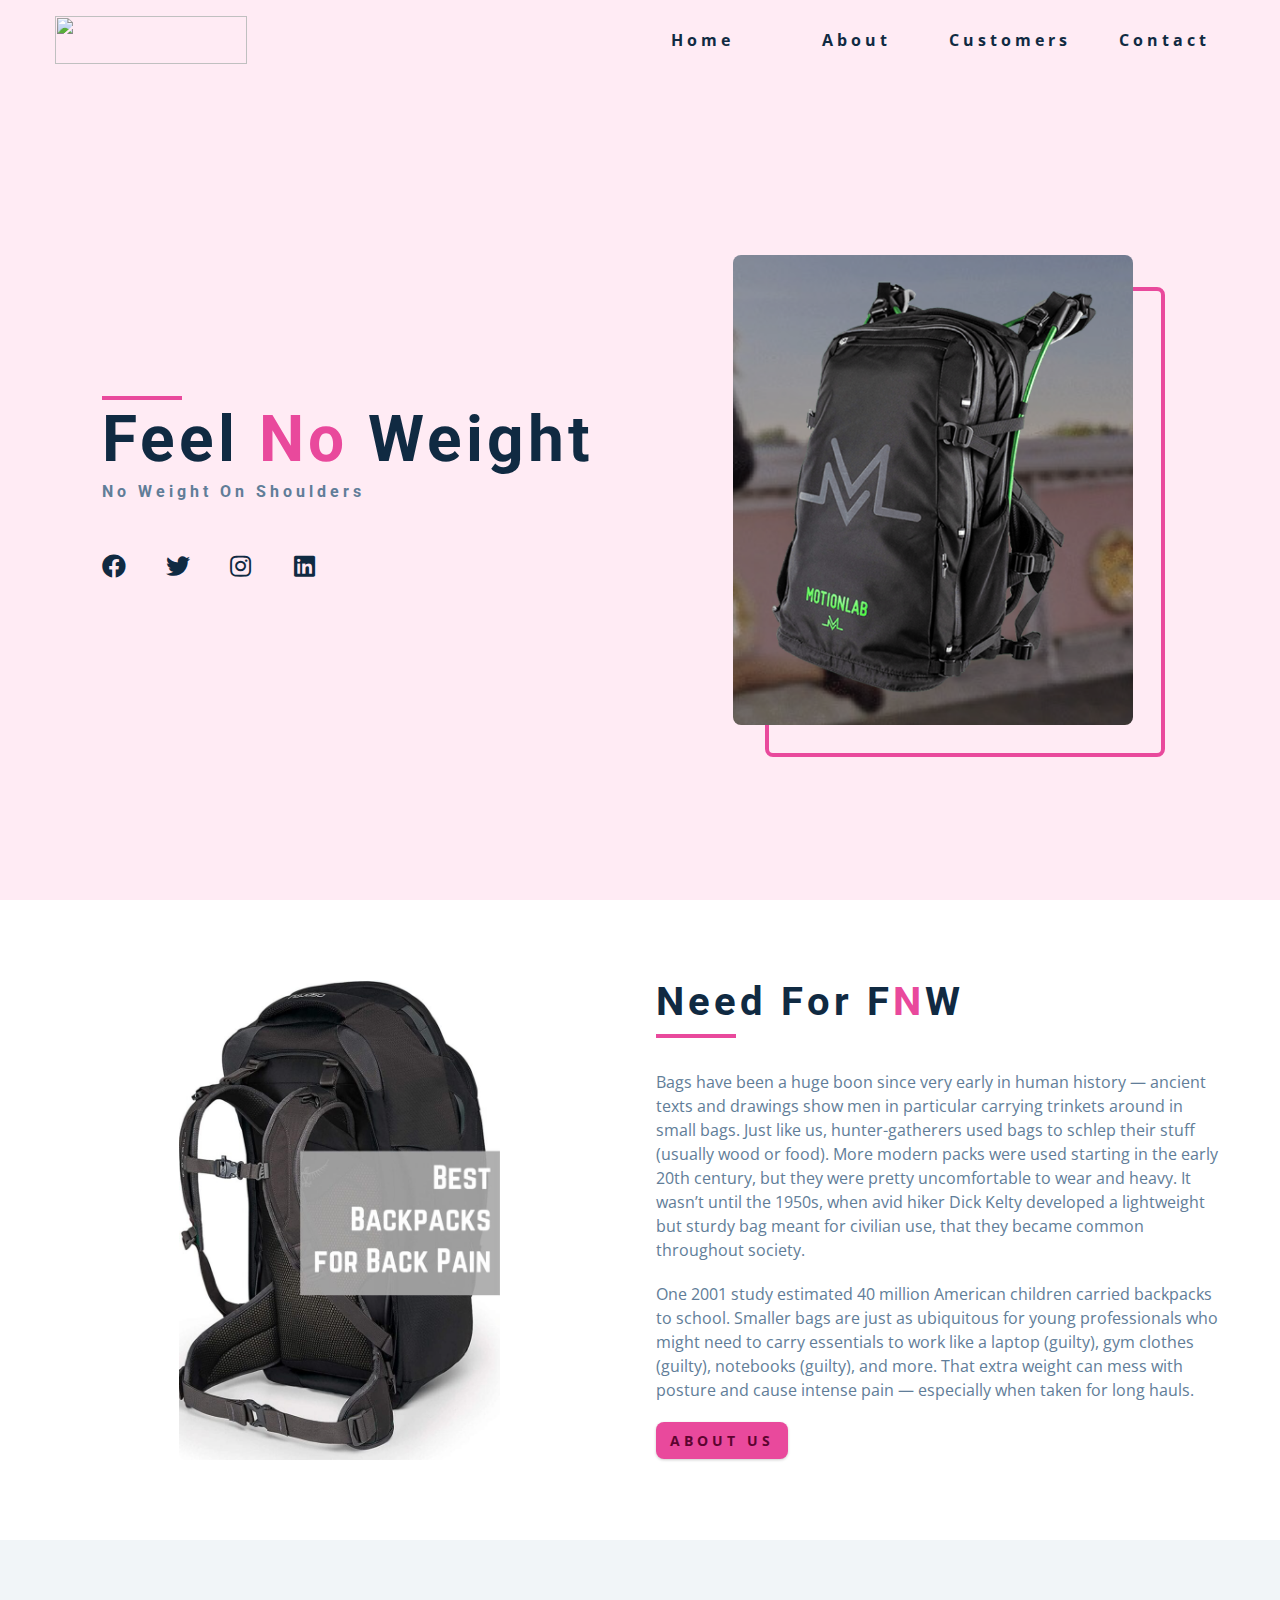
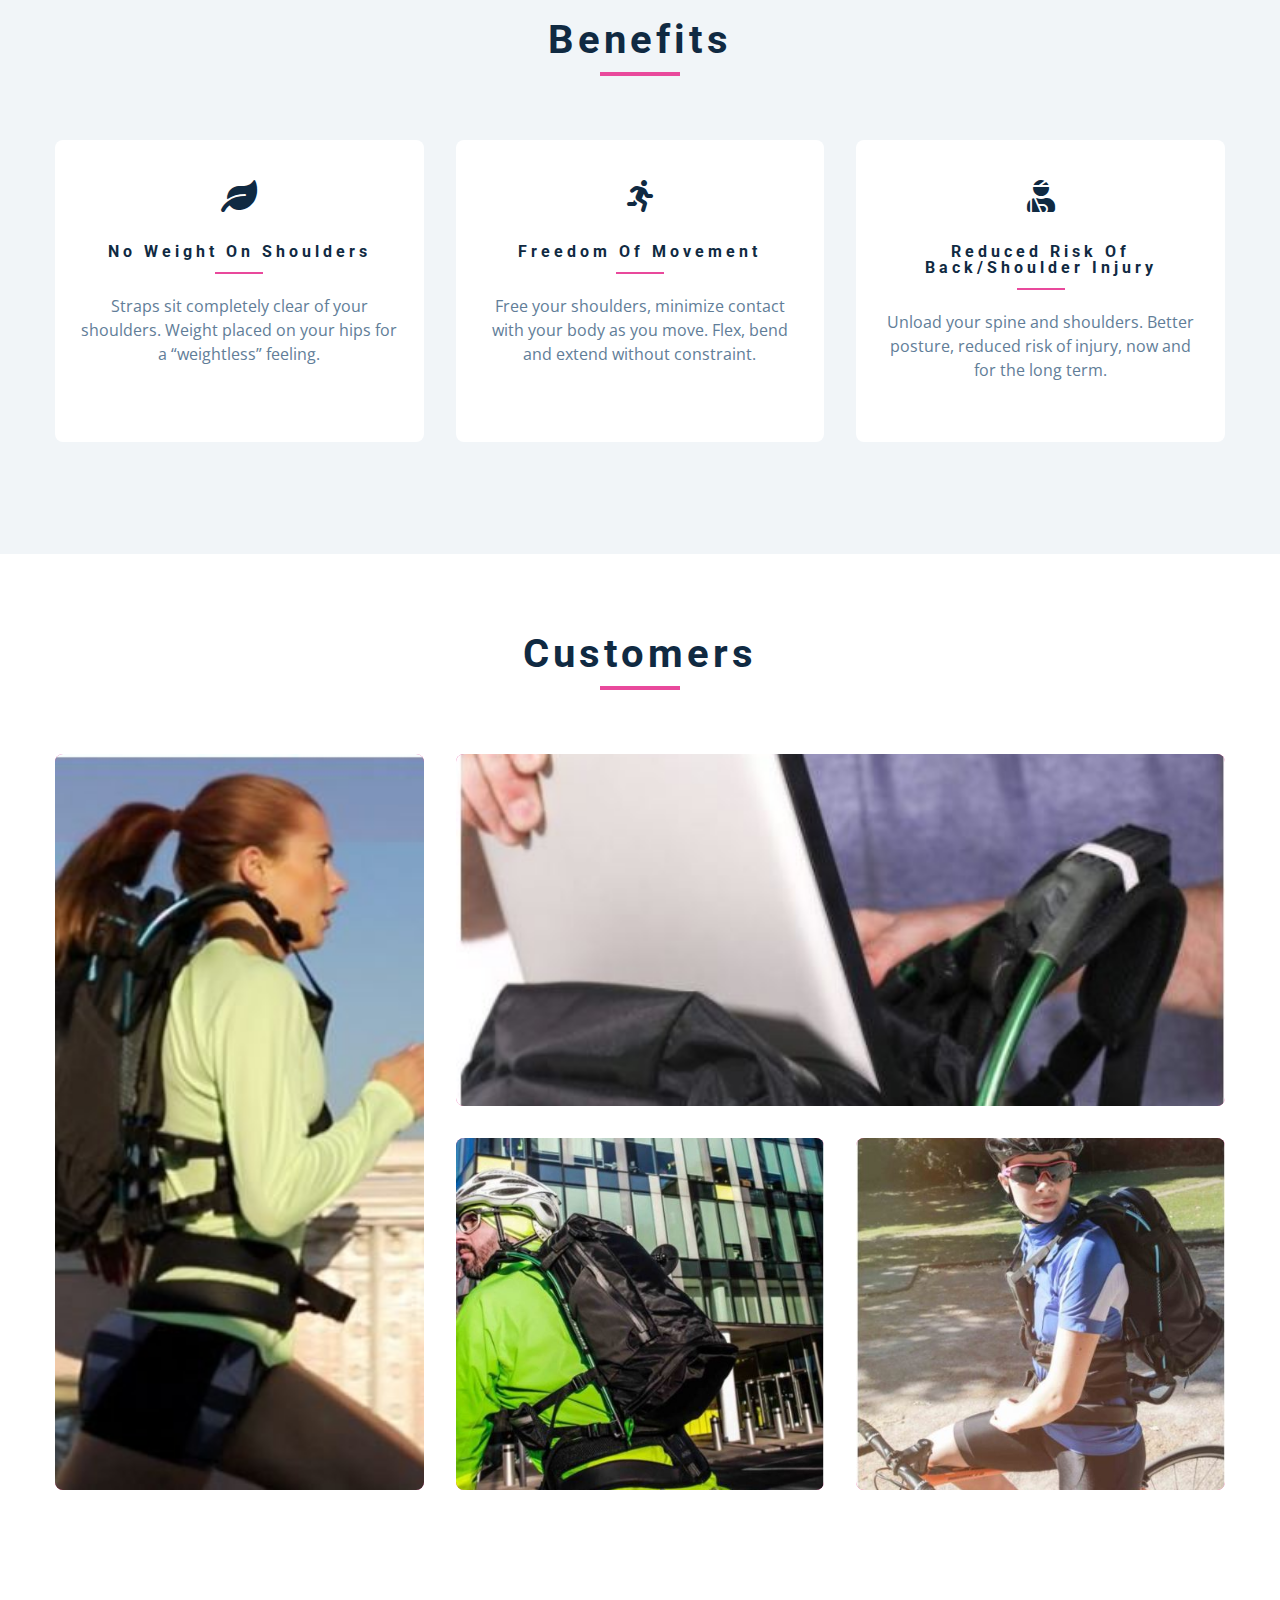
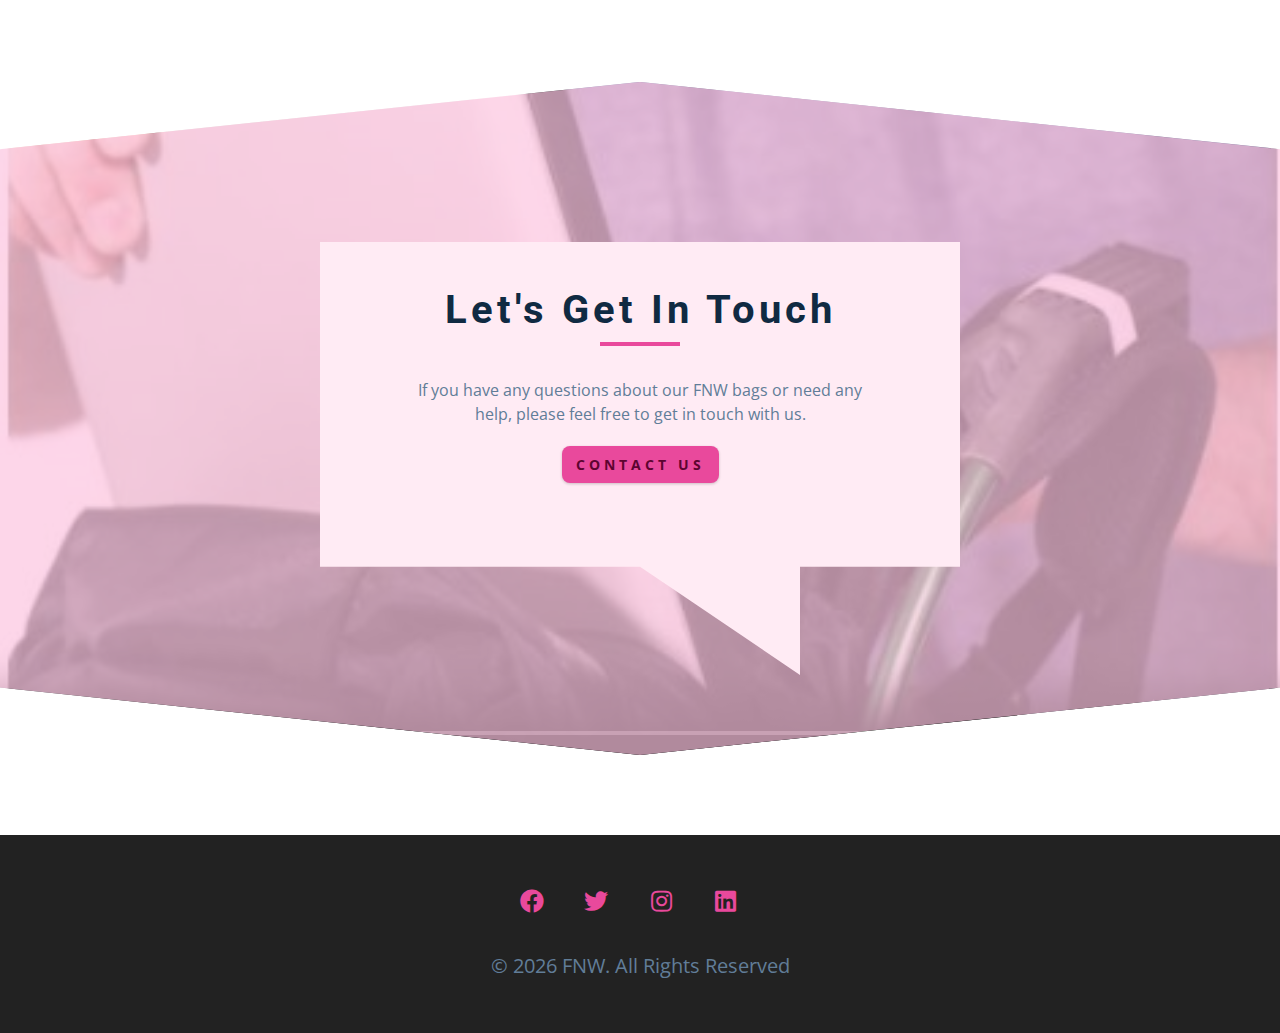
==== index.html @ 5a12e656 "initial commit" ====
<!DOCTYPE html>
<html lang="en">
  <head>
    <meta charset="UTF-8" />
    <meta name="viewport" content="width=device-width, initial-scale=1.0" />
    <title>FNW || Home</title>
    <!-- font-awesome -->
    <link
      rel="stylesheet"
      href="./fontawesome-free-5.12.1-web/css/all.min.css"
    />
    <!-- css -->
    <link rel="stylesheet" href="./css/styles.css" />
    <!-- logo -->
    <link
      rel="apple-touch-icon"
      sizes="180x180"
      href="./logo/apple-touch-icon.png"
    />
    <link
      rel="icon"
      type="image/png"
      sizes="32x32"
      href="./logo/favicon-32x32.png"
    />
    <link
      rel="icon"
      type="image/png"
      sizes="16x16"
      href="./logo/favicon-16x16.png"
    />
    <link rel="manifest" href="./logo/site.webmanifest" />
  </head>
  <body>
    <!-- navbar -->
    <nav class="nav" id="nav">
      <div class="nav-center">
        <!-- nav header -->
        <div class="nav-header">
          <img
            src="./logo/logo3.jpg"
            class="nav-logo logo1"
            id="logo1"
            alt=""
          />
          <img
            src="./logo/logo1.jpg"
            class="nav-logo logo2"
            id="logo2"
            alt=""
          />
          <button class="nav-btn" id="nav-btn">
            <i class="fas fa-bars"></i>
          </button>
        </div>
        <!-- nav-links -->
        <ul class="nav-links">
          <li class="nav-link">
            <a href="index.html">home</a>
          </li>
          <li class="nav-link">
            <a href="about.html">about</a>
          </li>
          <li class="nav-link">
            <a href="projects.html">Customers</a>
          </li>
          <li class="nav-link">
            <a href="contact.html">contact</a>
          </li>
        </ul>
      </div>
    </nav>

    <!-- end of navbar -->
    <!-- sidebar -->
    <aside class="sidebar" id="sidebar">
      <div>
        <button class="close-btn" id="close-btn">
          <i class="fas fa-times"></i>
        </button>
        <!-- sidebar-links -->
        <ul class="sidebar-links">
          <li class="sidebar-link">
            <a href="index.html">home</a>
          </li>
          <li class="nav-link">
            <a href="about.html">about</a>
          </li>
          <li class="nav-link">
            <a href="projects.html">Customers</a>
          </li>
          <li class="nav-link">
            <a href="contact.html">contact</a>
          </li>
        </ul>
        <!-- social icons -->
        <ul class="social-icons">
          <li>
            <a href="https://www.facebook.com" class="social-icon">
              <i class="fab fa-facebook"></i
            ></a>
          </li>
          <li>
            <a href="https://www.twitter.com" class="social-icon">
              <i class="fab fa-twitter"></i
            ></a>
          </li>
          <li>
            <a href="https://www.instagram.com" class="social-icon">
              <i class="fab fa-instagram"></i
            ></a>
          </li>
          <li>
            <a href="https://www.linkedin.com" class="social-icon">
              <i class="fab fa-linkedin"></i
            ></a>
          </li>
        </ul>
      </div>
    </aside>
    <!-- end of sidebar -->
    <!-- header -->
    <header class="hero">
      <div class="section-center hero-center">
        <article class="hero-info">
          <div class="underline"></div>
          <h1>feel <span class="no">no</span> weight</h1>
          <h4>No weight on shoulders</h4>
          <!-- <a href="contact.html" class="btn hero-btn">hire me</a> -->
          <!-- social icons -->
          <ul class="social-icons hero-icons">
            <li>
              <a href="https://www.facebook.com" class="social-icon">
                <i class="fab fa-facebook"></i
              ></a>
            </li>
            <li>
              <a href="https://www.twitter.com" class="social-icon">
                <i class="fab fa-twitter"></i
              ></a>
            </li>
            <li>
              <a href="https://www.instagram.com" class="social-icon">
                <i class="fab fa-instagram"></i
              ></a>
            </li>
            <li>
              <a href="https://www.linkedin.com" class="social-icon">
                <i class="fab fa-linkedin"></i
              ></a>
            </li>
          </ul>
        </article>
        <article class="hero-img">
          <img src="./images/hero1.png" class="hero-pic" alt="john doe" />
        </article>
      </div>
    </header>
    <!-- end of header -->
    <!-- about -->
    <section class="about section">
      <div class="section-center about-center">
        <!-- about-img -->
        <article class="about-img">
          <img src="./images/need.jpg" class="about-pic" alt="" />
        </article>
        <!-- about-info -->
        <article class="about-info">
          <!-- section title -->
          <div class="section-title about-title">
            <h2>need for f<span class="no">N</span>W</h2>
            <div class="underline"></div>
          </div>
          <!-- end of section title -->
          <p>
            Bags have been a huge boon since very early in human history —
            ancient texts and drawings show men in particular carrying trinkets
            around in small bags. Just like us, hunter-gatherers used bags to
            schlep their stuff (usually wood or food). More modern packs were
            used starting in the early 20th century, but they were pretty
            uncomfortable to wear and heavy. It wasn’t until the 1950s, when
            avid hiker Dick Kelty developed a lightweight but sturdy bag meant
            for civilian use, that they became common throughout society.
          </p>
          <p>
            One 2001 study estimated 40 million American children carried
            backpacks to school. Smaller bags are just as ubiquitous for young
            professionals who might need to carry essentials to work like a
            laptop (guilty), gym clothes (guilty), notebooks (guilty), and more.
            That extra weight can mess with posture and cause intense pain —
            especially when taken for long hauls.
          </p>
          <a href="about.html" class="btn">about us</a>
        </article>
      </div>
    </section>
    <!-- end of about -->
    <!-- services -->
    <section class="section bg-grey">
      <!-- section title -->
      <div class="section-title services-title">
        <h2>benefits</h2>
        <div class="underline"></div>
      </div>
      <!-- end of section title -->
      <div class="section-center services-center">
        <!-- single service -->
        <article class="service">
          <i class="fas fa-leaf service-icon"></i>
          <h4>No weight on shoulders</h4>
          <div class="underline"></div>
          <p>
            Straps sit completely clear of your shoulders. Weight placed on your
            hips for a “weightless” feeling.
          </p>
        </article>
        <!-- end of single service -->
        <!-- single service -->
        <article class="service">
          <i class="fas fa-running service-icon"></i>
          <h4>freedom of movement</h4>
          <div class="underline"></div>
          <p>
            Free your shoulders, minimize contact with your body as you move.
            Flex, bend and extend without constraint.
          </p>
        </article>
        <!-- end of single service -->
        <!-- single service -->
        <article class="service">
          <i class="fas fa-user-injured service-icon"></i>
          <h4>Reduced risk of back/shoulder injury</h4>
          <div class="underline"></div>
          <p>
            Unload your spine and shoulders. Better posture, reduced risk of
            injury, now and for the long term.
          </p>
        </article>
        <!-- end of single service -->
      </div>
    </section>
    <!-- end of services -->
    <!-- projects -->
    <section class="section projects">
      <!-- section title -->
      <div class="section-title projects-title">
        <h2>customers</h2>
        <div class="underline"></div>
        <!-- <p class="projects-text">
          Lorem ipsum dolor sit, amet consectetur adipisicing elit. Quis
          incidunt, inventore ea suscipit dolor dolorem accusantium maxime
          explicabo atque fuga alias fugit a, ad laboriosam minus aliquam
          voluptates? Vero accusantium dolorum aspernatur consectetur
          praesentium doloribus nemo, suscipit voluptates eaque laborum.
        </p> -->
      </div>
      <!-- end of section title -->
      <div class="section-center projects-center">
        <!-- single project -->
        <a href="projects.html" class="project1">
          <article class="project">
            <img src="./images/project-1.jpeg" class="project-img" alt="" />
            <div class="project-info">
              <h4>commuters</h4>
              <!-- <p>client name</p> -->
            </div>
          </article>
        </a>

        <!-- end of single project -->
        <!-- single project -->
        <a href="projects.html" class="project2">
          <article class="project">
            <img src="./images/project-2.jpeg" class="project-img" alt="" />
            <div class="project-info">
              <h4>cyclists</h4>
              <!-- <p>client name</p> -->
            </div>
          </article>
        </a>

        <!-- end of single project -->
        <!-- single project -->
        <a href="projects.html" class="project3">
          <article class="project">
            <img src="./images/project-3.jpeg" class="project-img" alt="" />
            <div class="project-info">
              <h4>trekkers</h4>
              <!-- <p>client name</p> -->
            </div>
          </article>
        </a>
        <!-- end of single project -->
        <!-- single project -->
        <a href="projects.html" class="project4">
          <article class="project">
            <img src="./images/project-4.jpeg" class="project-img" alt="" />
            <div class="project-info">
              <h4>runners</h4>
              <!-- <p>client name</p> -->
            </div>
          </article>
        </a>

        <!-- end of single project -->
      </div>
    </section>
    <!-- end of projects -->
    <!-- connect -->
    <section class="connect">
      <video
        controls
        autoplay
        muted
        loop
        class="video-container"
        poster="./images/project-1.jpeg"
      >
        <source src="./videos/connect.mp4" type="video/mp4" />
        Sorry, your browser does not support embedded videos
      </video>
      <div class="video-banner">
        <!-- section title -->
        <div class="section-title video-title">
          <h2>Let's get in touch</h2>
          <div class="underline"></div>
        </div>
        <!-- end of section title -->
        <p class="video-text">
          If you have any questions about our FNW bags or need any help, please
          feel free to get in touch with us.
        </p>
        <a href="contact.html" class="btn">contact us</a>
      </div>
    </section>
    <!-- end of connect -->
    <!-- footer -->
    <footer class="footer">
      <!-- social icons -->
      <ul class="social-icons">
        <li>
          <a href="https://www.facebook.com" class="social-icon">
            <i class="fab fa-facebook"></i
          ></a>
        </li>
        <li>
          <a href="https://www.twitter.com" class="social-icon">
            <i class="fab fa-twitter"></i
          ></a>
        </li>
        <li>
          <a href="https://www.instagram.com" class="social-icon">
            <i class="fab fa-instagram"></i
          ></a>
        </li>
        <li>
          <a href="https://www.linkedin.com" class="social-icon">
            <i class="fab fa-linkedin"></i
          ></a>
        </li>
      </ul>
      <p>&copy; <span id="date"></span> FNW. all rights reserved</p>
    </footer>
    <!-- end of footer -->
    <script src="./js/app.js"></script>
  </body>
</html>
---- css/styles.css ----
/*
=============== 
Fonts
===============
*/
@import url("https://fonts.googleapis.com/css?family=Open+Sans|Roboto:400,700&display=swap");

/*
=============== 
Variables
===============
*/

:root {
  /* dark shades of primary color*/
  --clr-primary-1: hsl(330, 92%, 19%);
  --clr-primary-2: hsl(330, 77%, 27%);
  --clr-primary-3: hsl(330, 72%, 37%);
  --clr-primary-4: hsl(329, 63%, 48%);
  /* primary/main color */
  --clr-primary-5: hsl(329, 78%, 60%);
  /* lighter shades of primary color */
  --clr-primary-6: hsl(330, 89%, 70%);
  --clr-primary-7: hsl(330, 90%, 76%);
  --clr-primary-8: hsl(332, 86%, 81%);
  --clr-primary-9: hsl(332, 90%, 88%);
  --clr-primary-10: hsl(333, 100%, 96%);
  /* darkest grey - used for headings */
  --clr-grey-1: hsl(209, 61%, 16%);
  --clr-grey-2: hsl(211, 39%, 23%);
  --clr-grey-3: hsl(209, 34%, 30%);
  --clr-grey-4: hsl(209, 28%, 39%);
  /* grey used for paragraphs */
  --clr-grey-5: hsl(210, 22%, 49%);
  --clr-grey-6: hsl(209, 23%, 60%);
  --clr-grey-7: hsl(211, 27%, 70%);
  --clr-grey-8: hsl(210, 31%, 80%);
  --clr-grey-9: hsl(212, 33%, 89%);
  --clr-grey-10: hsl(210, 36%, 96%);
  --clr-white: #fff;
  --ff-primary: "Roboto", sans-serif;
  --ff-secondary: "Open Sans", sans-serif;
  --transition: all 0.3s linear;
  --spacing: 0.25rem;
  --radius: 0.5rem;
  --light-shadow: 0 5px 15px rgba(0, 0, 0, 0.1);
  --dark-shadow: 0 5px 15px rgba(0, 0, 0, 0.2);
  --max-width: 1170px;
}
/*
=============== 
Global Styles
===============
*/

*,
::after,
::before {
  margin: 0;
  padding: 0;
  box-sizing: border-box;
}
body {
  font-family: var(--ff-secondary);
  background: var(--clr-white);
  color: var(--clr-grey-1);
  line-height: 1.5;
  font-size: 0.875rem;
}
ul {
  list-style-type: none;
}
a {
  text-decoration: none;
}
img:not(.nav-logo) {
  width: 100%;
  display: block;
}

h1,
h2,
h3,
h4 {
  letter-spacing: var(--spacing);
  text-transform: capitalize;
  line-height: 1.25;
  margin-bottom: 0.75rem;
  font-family: var(--ff-primary);
}
h1 {
  font-size: 3rem;
}
h2 {
  font-size: 2rem;
}
h3 {
  font-size: 1.25rem;
}
h4 {
  font-size: 0.875rem;
}
p {
  margin-bottom: 1.25rem;
  color: var(--clr-grey-5);
}
@media screen and (min-width: 800px) {
  h1 {
    font-size: 4rem;
  }
  h2 {
    font-size: 2.5rem;
  }
  h3 {
    font-size: 1.75rem;
  }
  h4 {
    font-size: 1rem;
  }
  body {
    font-size: 1rem;
  }
  h1,
  h2,
  h3,
  h4 {
    line-height: 1;
  }
}
/*  global classes */

.btn {
  text-transform: uppercase;
  background: var(--clr-primary-5);
  color: var(--clr-primary-1);
  padding: 0.375rem 0.75rem;
  letter-spacing: var(--spacing);
  display: inline-block;
  font-weight: 700;
  transition: var(--transition);
  font-size: 0.875rem;
  border: 2px solid transparent;
  cursor: pointer;
  box-shadow: 0 1px 3px rgba(0, 0, 0, 0.2);
  border-radius: var(--radius);
}
.btn:hover {
  color: var(--clr-primary-1);
  background: var(--clr-primary-7);
}
/* section */
.section {
  padding: 5rem 0;
}

.section-center {
  width: 90vw;
  margin: 0 auto;
  max-width: 1170px;
}
@media screen and (min-width: 992px) {
  .section-center {
    width: 95vw;
  }
}
/* added during recording */
.underline {
  width: 5rem;
  height: 0.25rem;
  margin-bottom: 1.25rem;
  background: var(--clr-primary-5);
  margin-left: auto;
  margin-right: auto;
}
.section-title {
  margin-bottom: 4rem;
  text-align: center;
}
.bg-grey {
  background: var(--clr-grey-10);
}
/*
=============== 
Navbar
===============
*/
.nav-links {
  display: none;
}
.nav {
  height: 5rem;
  padding: 1rem;
  display: grid;
  align-items: center;
  transition: var(--transition);
}
.nav-center {
  width: 100%;
  max-width: var(--max-width);
  margin: 0 auto;
}
.nav-header {
  display: grid;
  grid-template-columns: auto 1fr;
  align-items: center;
}
.nav-logo {
  height: 3rem;
  width: 12rem;
}
.logo2 {
  display: none;
}
.nav-btn {
  border-color: transparent;
  background: transparent;
  font-size: 2rem;
  color: var(--clr-primary-5);
  cursor: pointer;
  justify-self: end;
}
@media screen and (min-width: 768px) {
  .nav {
    background: var(--clr-primary-10);
  }
  .logo1 {
    display: none;
  }
  .logo2 {
    display: block;
  }
  .nav-btn {
    display: none;
  }
  .nav-links {
    display: grid;
    grid-template-columns: repeat(4, 1fr);
    justify-items: center;
    gap: 0 2rem;
    justify-self: end;
  }
  .nav-link a {
    text-transform: capitalize;
    color: var(--clr-grey-1);
    font-weight: bold;
    letter-spacing: var(--spacing);
    transition: var(--transition);
  }
  .nav-links a:hover {
    color: var(--clr-primary-5);
  }
  .nav-center {
    display: grid;
    grid-template-columns: auto 1fr;
    align-items: center;
  }
}
/* fixed navbar */
.navbar-fixed {
  position: fixed;
  top: 0;
  left: 0;
  width: 100%;
  background: var(--clr-white);
  z-index: 2;
  box-shadow: var(--light-shadow);
}
.logochange1 {
  display: block;
}
.logochange2 {
  display: none;
}
/*
=============== 
Sidebar
===============
*/
.sidebar {
  position: fixed;
  top: 0;
  left: 0;
  width: 100%;
  height: 100%;
  background: var(--clr-grey-10);
  z-index: 4;
  display: grid;
  /* align-items: center;
  justify-content: center; */
  place-items: center;
  transition: var(--transition);
  transform: translateX(-100%);
}
.show-sidebar {
  transform: translate(0);
}
.sidebar-links {
  text-align: center;
}
.sidebar-links a {
  font-size: 2rem;
  text-transform: capitalize;
  transition: var(--transition);
  color: var(--clr-grey-5);
  letter-spacing: var(--spacing);
  display: inline-block;
  margin-bottom: 1.5rem;
}
.sidebar-links a:hover {
  color: var(--clr-primary-5);
}
.social-icons {
  display: grid;
  margin-top: 3rem;
  width: 20rem;
  grid-template-columns: repeat(5, 1fr);
  justify-items: end;
}
.social-icon {
  font-size: 1.5rem;
  color: var(--clr-grey-1);
  transition: var(--transition);
}
.social-icon:hover {
  color: var(--clr-primary-5);
}
.close-btn {
  position: absolute;
  top: 1rem;
  right: 1rem;
  font-size: 3rem;
  border: transparent;
  background: transparent;
  color: rgba(180, 50, 0, 1);
  transition: var(--transition);
}
.close-btn:hover {
  color: rgba(255, 0, 0, 1);
  cursor: pointer;
}
/*
=============== 
Hero
===============
*/
/* underline added to globals */
.hero .underline {
  margin-bottom: 0.5rem;
  margin-left: 0;
}
.hero-img {
  display: none;
}
.hero {
  background: var(--clr-primary-10);
}
.no {
  color: var(--clr-primary-5);
}
.hero-center {
  min-height: calc(100vh - 5rem);
  display: grid;
  place-items: center;
}
.hero-info h4 {
  color: var(--clr-grey-5);
}
.hero-icons {
  justify-items: start;
}
.hero-btn {
  margin-top: 1.25rem;
}
@media screen and (min-width: 992px) {
  .hero-img {
    display: block;
    position: relative;
  }
  .hero-center {
    grid-template-columns: 1fr 1fr;
  }
  .hero-img::before {
    content: "";
    position: absolute;
    width: 100%;
    height: 100%;
    border: 4px solid var(--clr-primary-5);
    border-radius: var(--radius);
    top: 2rem;
    right: -2rem;
  }
}
.hero-pic {
  max-width: 25rem;
  max-height: 30rem;
  -o-object-fit: cover;
  object-fit: cover;
  border-radius: var(--radius);
  position: relative;
}
/*
=============== 
About
===============
*/
/* section title added to globals */
.about-pic {
  max-width: 25rem;
  max-height: 30rem;
  -o-object-fit: cover;
  object-fit: cover;
  border-radius: var(--radius);
}
.about-img {
  justify-self: center;
  /* border: 4px solid var(--clr-primary-5);
  border-radius: var(--radius); */
}
.about-title {
  text-align: left;
  margin-bottom: 2rem;
}
.about-title .underline {
  margin-left: 0;
}
.about-center {
  display: grid;
  gap: 3rem 2rem;
}
@media screen and (min-width: 992px) {
  .about-center {
    grid-template-columns: 1fr 1fr;
  }
  .about-info {
    align-self: center;
  }
  .about-img {
    position: relative;
  }
  .about-img::before {
    left: -2rem;
  }
}
/*
=============== 
Services
===============
*/
/* small screen layout setup */
/* bg-grey in globals */
.service {
  background: var(--clr-white);
  padding: 2.5rem 1.5rem;
  margin-bottom: 2rem;
  border-radius: var(--radius);
  text-align: center;
  transition: var(--transition);
}
.service-icon {
  font-size: 2rem;
  margin-bottom: 2rem;
}
.service .underline {
  width: 3rem;
  height: 0.12rem;
  transition: var(--transition);
}
.service p {
  transition: var(--transition);
}
.service:hover {
  background: var(--clr-primary-5);
  color: var(--clr-white);
}
.service:hover p {
  color: var(--clr-white);
}
.service:hover .underline {
  background: var(--clr-white);
}
@media screen and (min-width: 676px) {
  .services-center {
    display: grid;
    grid-template-columns: 1fr 1fr;
    gap: 0 2rem;
  }
}
@media screen and (min-width: 992px) {
  .services-center {
    grid-template-columns: 1fr 1fr 1fr;
  }
}
/*
=============== 
Projects
===============
*/
.projects-text {
  width: 85vw;
  max-width: 30rem;
  margin: 0 auto;
}
.project {
  position: relative;
  background: var(--clr-primary-5);
  border-radius: var(--radius);
  margin-bottom: 2rem;
  transition: var(--transition);
}
.project-info {
  text-align: center;
  color: var(--clr-white);
  position: absolute;
  top: 50%;
  left: 50%;
  transform: translate(-50%, -50%);
  transition: var(--transition);
  opacity: 0;
}
.project-info p {
  color: var(--clr-white);
}
.project-img {
  transition: var(--transition);
  border-radius: var(--radius);
  height: 22rem;
  -o-object-fit: cover;
  object-fit: cover;
}
.project:hover .project-img {
  opacity: 0.3;
}
.project:hover .project-info {
  opacity: 1;
}
.project::after {
  content: "";
  position: absolute;
  top: 0;
  left: 0;
  width: 100%;
  height: 100%;
  border: 0.25rem solid var(--clr-white);
  border-radius: var(--radius);
  opacity: 0;
  transition: var(--transition);
}
.project:hover::after {
  opacity: 1;
  transform: scale(0.8);
}
@media screen and (min-width: 676px) {
  .projects-center {
    display: grid;
    grid-template-columns: 1fr 1fr;
    gap: 0 2rem;
  }
}
@media screen and (min-width: 992px) {
  .projects-center {
    grid-template-columns: 1fr 1fr 1fr;
  }
}
@media screen and (min-width: 1170px) {
  .projects-center {
    grid-template-rows: 1fr 1fr;
    grid-template-areas:
      "a b b"
      "a c d";
  }
  .project1 {
    grid-area: b;
  }
  .project2 {
    grid-area: d;
  }
  .project3 {
    grid-area: c;
  }
  .project4 {
    grid-area: a;
  }
  .project4 .project-img {
    height: 46rem;
  }
}
/*
=============== 
Connect
===============
*/
.connect {
  min-height: 40vh;
  position: relative;
  padding: 10rem 0 5rem 0;
  margin: 5rem 0;
}
.video-container {
  position: absolute;
  top: 0;
  left: 0;
  width: 100%;
  height: 100%;
  -o-object-fit: cover;
  object-fit: cover;
  z-index: -2;
}
.connect::after {
  content: "";
  position: absolute;
  top: 0;
  left: 0;
  width: 100%;
  height: 100%;
  background: var(--clr-primary-9);
  opacity: 0.7;
  z-index: -1;
}
.connect {
  display: grid;
  place-items: center;
  text-align: center;
}
.video-title {
  margin-bottom: 2rem;
}
.video-text {
  max-width: 30rem;
}
.video-banner {
  background: var(--clr-primary-10);
  padding: 3rem 5rem 12rem 5rem;
  text-align: center;
  -webkit-clip-path: polygon(
    0% 0%,
    100% 0%,
    100% 75%,
    75% 75%,
    75% 100%,
    50% 75%,
    0% 75%
  );
  clip-path: polygon(
    0% 0%,
    100% 0%,
    100% 75%,
    75% 75%,
    75% 100%,
    50% 75%,
    0% 75%
  );
}
.connect {
  -webkit-clip-path: polygon(
    50% 0%,
    100% 10%,
    100% 90%,
    50% 100%,
    0% 90%,
    0% 10%
  );
  clip-path: polygon(50% 0%, 100% 10%, 100% 90%, 50% 100%, 0% 90%, 0% 10%);
}
/*
=============== 
Skills
===============
*/
@media screen and (min-width: 768px) {
  .skills-center {
    display: grid;
    grid-template-columns: 1fr 1fr;
    gap: 0 2rem;
  }
}
.skills {
  background: var(--clr-primary-9);
}
.skills h3 {
  margin: 1.5rem 0;
  color: var(--clr-primary-1);
}
.skill {
  margin-bottom: 1.25rem;
}
.skill p {
  margin-bottom: 0.5rem;
  text-transform: capitalize;
  color: var(--clr-primary-1);
}
.skill-container {
  background: var(--clr-white);
  height: 1rem;
  width: 100%;
  border-radius: var(--radius);
  position: relative;
}
.skill-value {
  position: absolute;
  top: 0;
  left: 0;
  background: var(--clr-primary-5);
  height: 100%;
  width: 50%;
  border-radius: var(--radius);
}
.value-70 {
  width: 70%;
}
.value-80 {
  width: 80%;
}
.skill-text {
  position: absolute;
  top: -2rem;
  right: 0;
  transform: translateX(50%);
}
/*
=============== 
Timeline
===============
*/
.timeline-center {
  width: 80vw;
  max-width: 40rem;
}
.timeline-item {
  border-top: 2px dashed var(--clr-primary-5);

  margin: 0;
  padding: 4rem 2rem;
  position: relative;
}
.timeline p {
  margin-bottom: 0;
}
.timeline-item:nth-child(even) {
  border-left: 2px dashed var(--clr-primary-5);
  border-top-left-radius: 2rem;
  border-bottom-left-radius: 2rem;
  margin-right: 2rem;
  padding-right: 0;
}
.timeline-item:nth-child(odd) {
  border-right: 2px dashed var(--clr-primary-5);
  border-top-right-radius: 2rem;
  border-bottom-right-radius: 2rem;
  margin-left: 2rem;
  padding-left: 0;
}
.timeline-item:first-child {
  border-top: 0;
  border-top-right-radius: 0;
}
.timeline-item:last-child {
  border-bottom-left-radius: 0;
}
.number {
  width: 2rem;
  height: 2rem;
  display: grid;
  place-items: center;
  background: var(--clr-primary-5);
  border-radius: 2rem;
  color: var(--clr-primary-1);
  font-weight: bold;
}
.timeline-item:nth-child(odd) .number {
  position: absolute;
  top: 50%;
  right: 0;
  transform: translate(50%, -50%);
}
.timeline-item:nth-child(even) .number {
  position: absolute;
  top: 50%;
  left: 0;
  transform: translate(-50%, -50%);
}
/*
=============== 
Blog
===============
*/
.blog {
  background: var(--clr-grey-10);
}
.card {
  height: 27rem;
  position: relative;
  perspective: 1500px; /* Talk later */
}
.card-side {
  transition: all 1.5s linear;
  position: absolute;
  -webkit-backface-visibility: hidden;
  backface-visibility: hidden;
  top: 0;
  left: 0;
  width: 100%;
  height: 100%;
  border-radius: var(--radius);
  -webkit-transform: translate3d(0, 0, 0);
  visibility: visible;
}
.card-front {
  transition: all 1.5s linear;
  background: var(--clr-white);
}
.card-back {
  background: var(--clr-primary-10);
  transition: all 1.5s linear;
  transform: rotateY(180deg);
  display: grid;
  place-items: center;
}
.card:hover .card-front {
  transform: rotateY(-180deg);
}
.card:hover .card-back {
  transform: rotateY(0);
}
/* REST OF THE STYLES */
.card-front img {
  height: 13rem;
  -o-object-fit: cover;
  object-fit: cover;
  border-top-left-radius: var(--radius);
  border-top-right-radius: var(--radius);
}
.card-footer {
  display: grid;
  grid-template-columns: auto 1fr;
  align-items: center;
}
.card-footer img {
  width: 2rem;
  height: 2rem;
  -o-object-fit: cover;
  object-fit: cover;
  border-radius: 50%;
}
.card-footer p {
  margin-bottom: 0;
  text-transform: uppercase;
  justify-self: end;
  color: var(--clr-primary-5);
  font-size: 0.85rem;
}
.card-info {
  padding: 1rem 1.5rem;
}

.blog-center {
  display: grid;
  grid-template-columns: repeat(auto-fit, minmax(280px, 1fr));
  gap: 2rem 2rem;
}
/*
=============== 
Footer
===============
*/
.footer {
  padding-bottom: 2rem;
  background: #222;
  display: grid;
  place-items: center;
}
.footer .social-icons {
  margin-bottom: 2rem;
}
.footer .social-icon {
  color: var(--clr-primary-5);
}
.footer .social-icon:hover {
  color: var(--clr-primary-10);
}
.footer p {
  font-size: 1.25rem;
  text-transform: capitalize;
}
/*
=============== 
Single Page
===============
*/
.single-page {
  background: var(--clr-primary-10);
  min-height: calc(100vh - 5rem - 198px);
}
.page-info {
  max-width: 700px;
  display: grid;
  justify-items: center;
}
.contact-form {
  max-width: 400px;
  width: 90%;
  background: var(--clr-white);
  padding: 3rem 1.5rem;
  border-radius: var(--radius);
  box-shadow: var(--dark-shadow);
  position: relative;
}
.contact-form .btn {
  position: absolute;
  left: 50%;
  transform: translate(-50%, 50%);
  width: 100%;
  border-top-left-radius: 0;
  border-top-right-radius: 0;
}
.input {
  margin-bottom: 1rem;
}
.input h3 {
  font-size: 1.25rem;
  margin-bottom: 0.6rem;
}
.input input {
  border: transparent;
  border-radius: var(--radius);
  background: var(--clr-grey-10);
  padding: 0.375rem 0.75rem;
  width: 100%;
  box-shadow: var(--light-shadow);
}
.input textarea {
  border: transparent;
  border-radius: var(--radius);
  background: var(--clr-grey-10);
  padding: 0.375rem 0.75rem;
  width: 100%;
  box-shadow: var(--light-shadow);
}
.input input::placeholder {
  color: var(--clr-grey-5);
  text-transform: capitalize;
}
.input textarea::placeholder {
  color: var(--clr-grey-5);
  text-transform: capitalize;
}
/*
=============== 
Projects Page
===============
*/
.projects-hero {
  height: 40vh;
  background: var(--clr-primary-10);
  display: grid;
  place-items: center;
}
.projects-hero .section-title {
  margin: 0;
}
.single-project {
  background: var(--clr-grey-10);
  border-radius: var(--radius);
  transition: var(--transition);
  box-shadow: var(--light-shadow);
}
.single-project:hover {
  transform: scale(1.02);
  box-shadow: var(--dark-shadow);
}
.project-container {
  position: relative;
}
.project-container img {
  border-top-left-radius: var(--radius);
  border-top-right-radius: var(--radius);
  height: 17rem;
  object-fit: cover;
}
.project-icon {
  position: absolute;
  bottom: 0;
  left: 50%;
  transform: translate(-50%, 50%);
  color: var(--clr-primary-1);
  font-size: 2rem;
  background: var(--clr-primary-5);
  width: 3.5rem;
  height: 3.5rem;
  display: grid;
  place-items: center;
  border-radius: 3rem;
  outline: 0.4rem solid var(--clr-grey-10);
}
.project-details {
  padding: 2.5rem 1.5rem 1rem 1.5rem;
}
.project-footer {
  display: grid;
  grid-template-columns: 1fr 1fr;
  color: var(--clr-primary-5);
}
.project-footer a {
  justify-self: end;
  color: var(--clr-primary-5);
  text-transform: capitalize;
  transition: var(--transition);
}
.project-footer a:hover {
  color: var(--clr-primary-1);
}
.projects-page-center {
  display: grid;
  grid-template-columns: repeat(auto-fill, minmax(280px, 1fr));
  gap: 2rem 2rem;
}
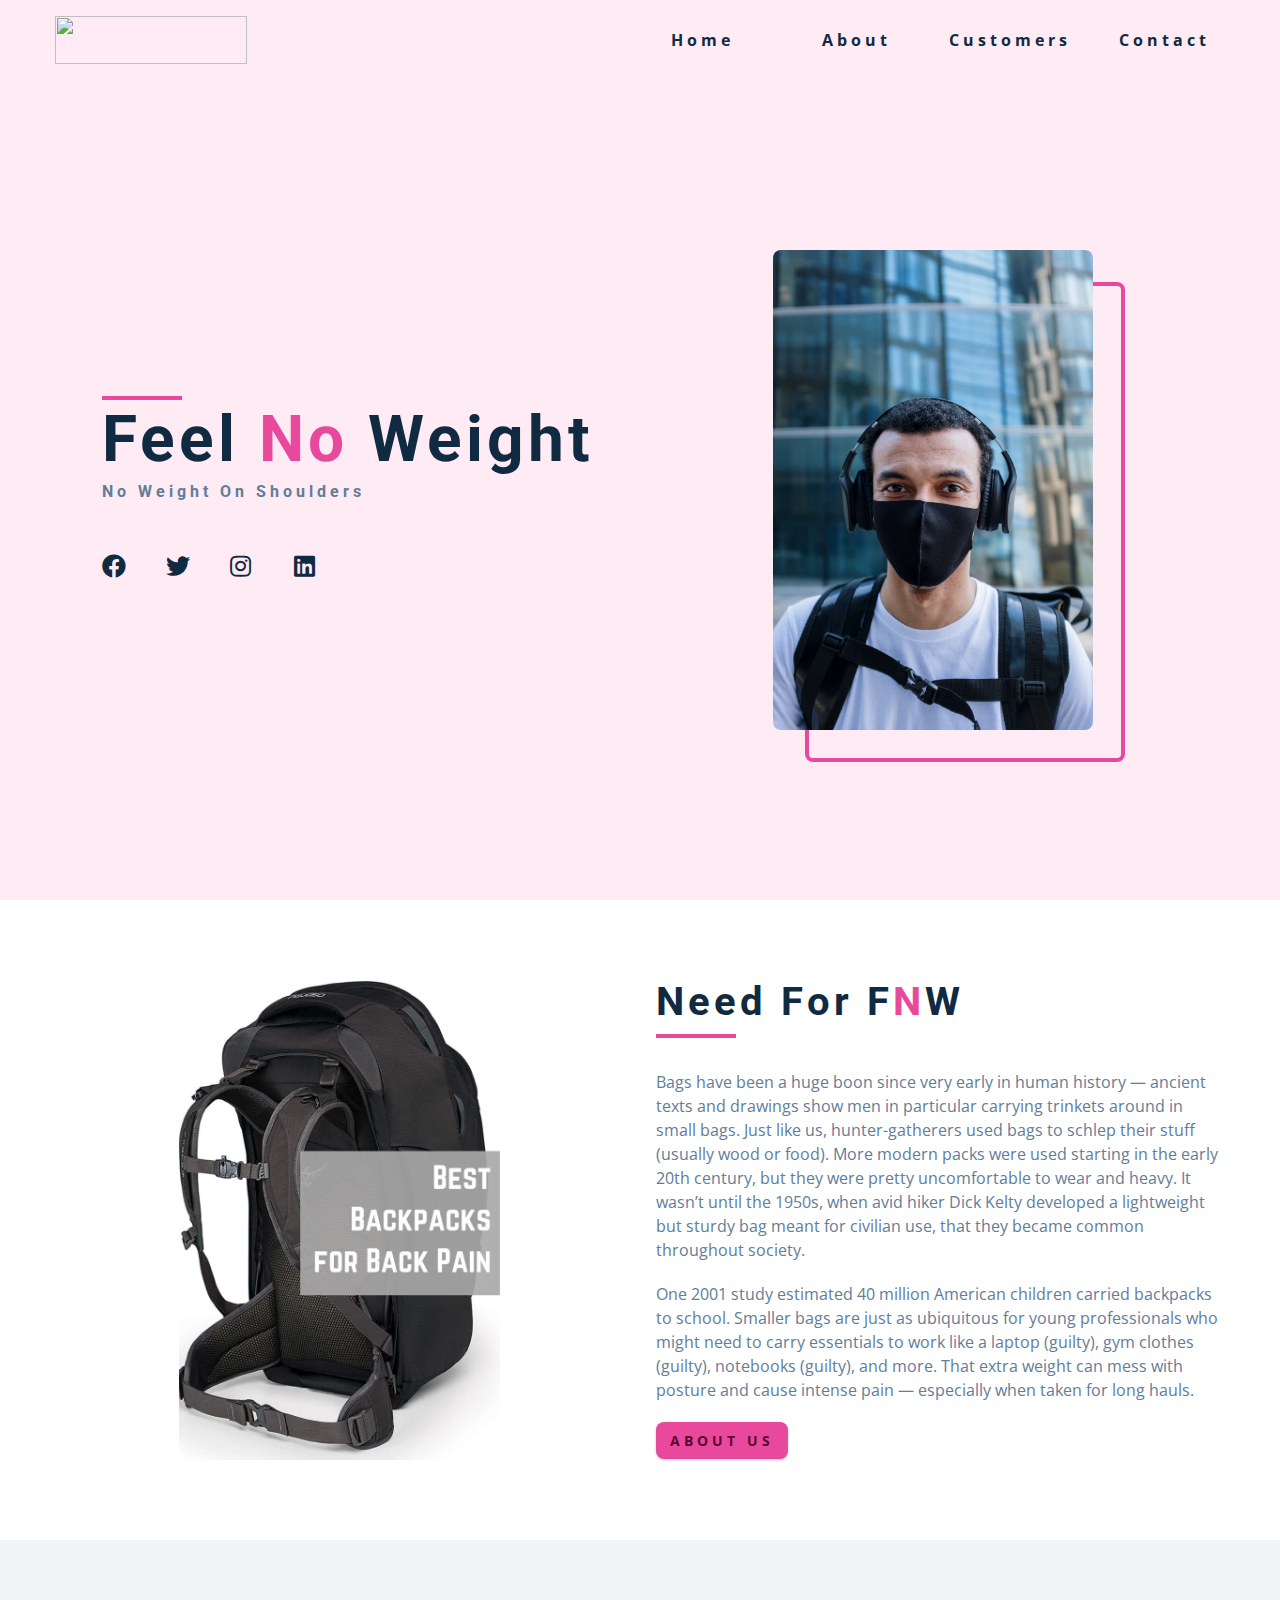
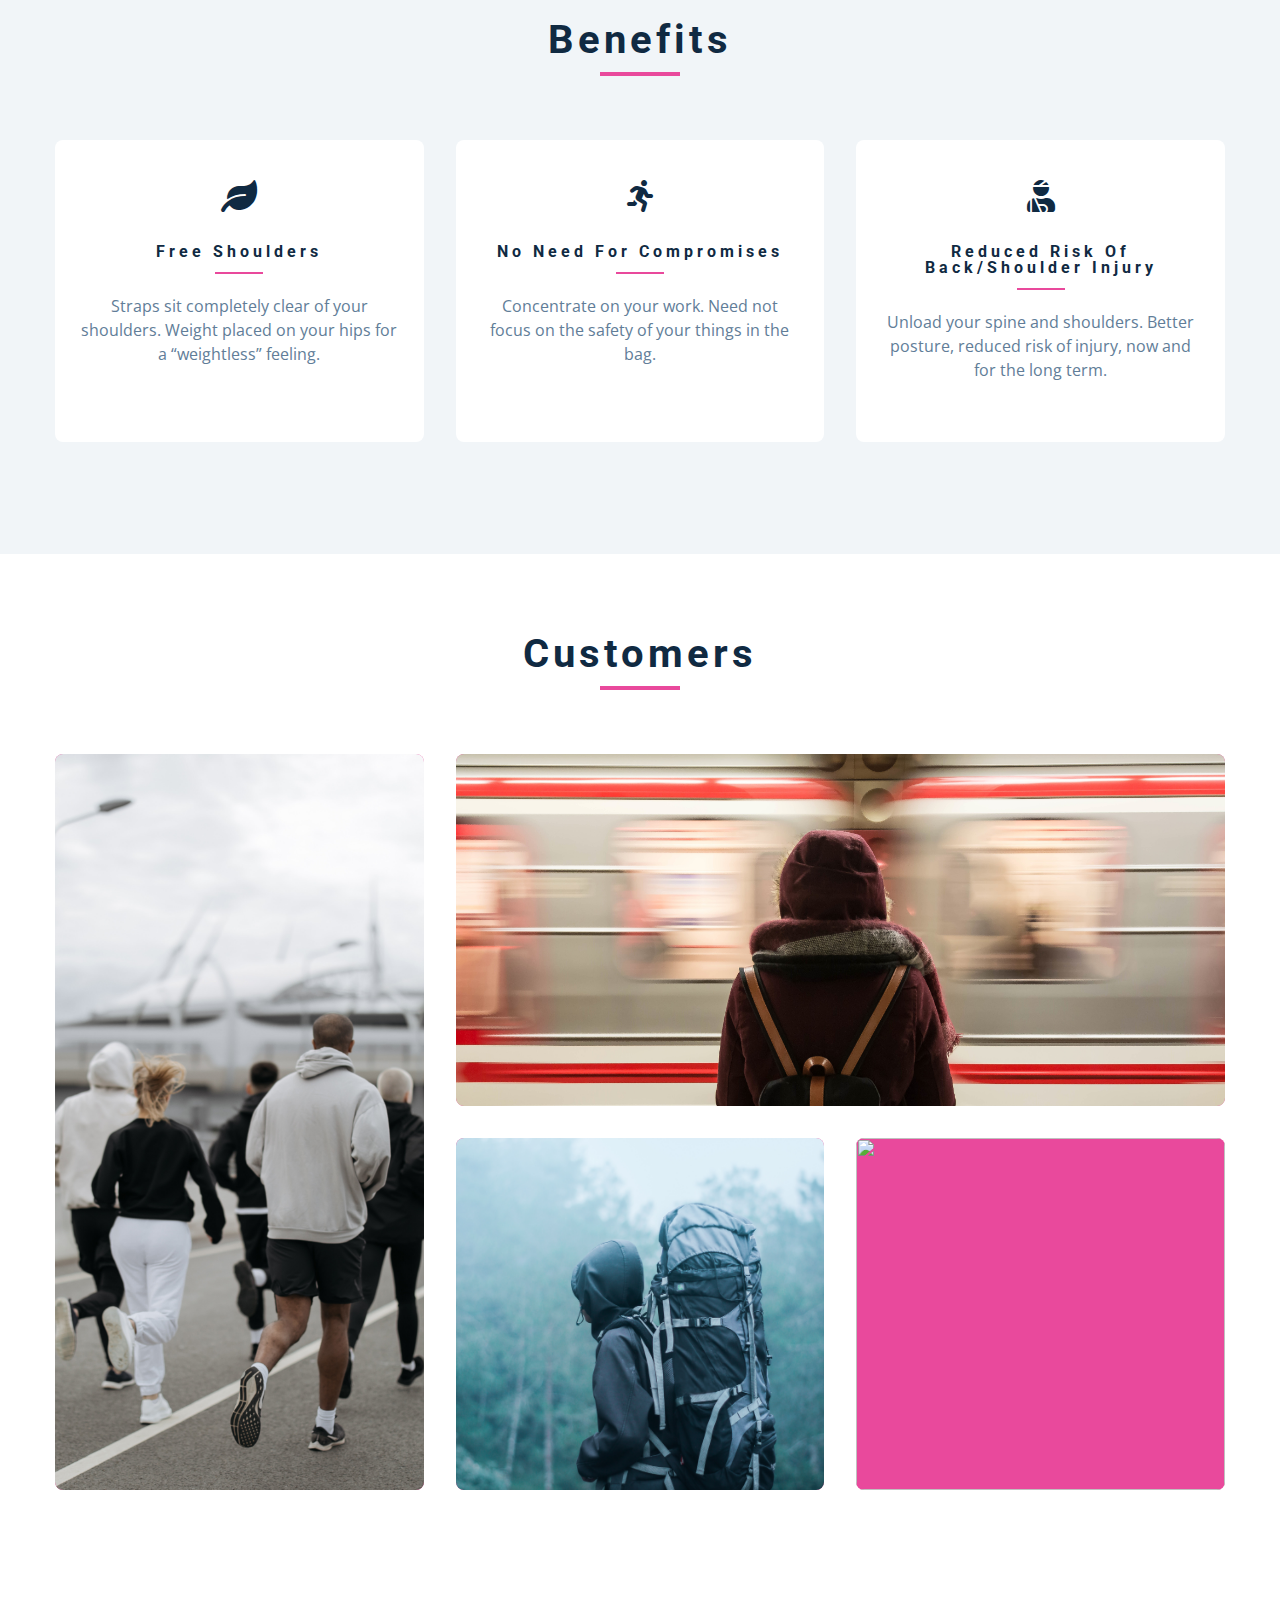
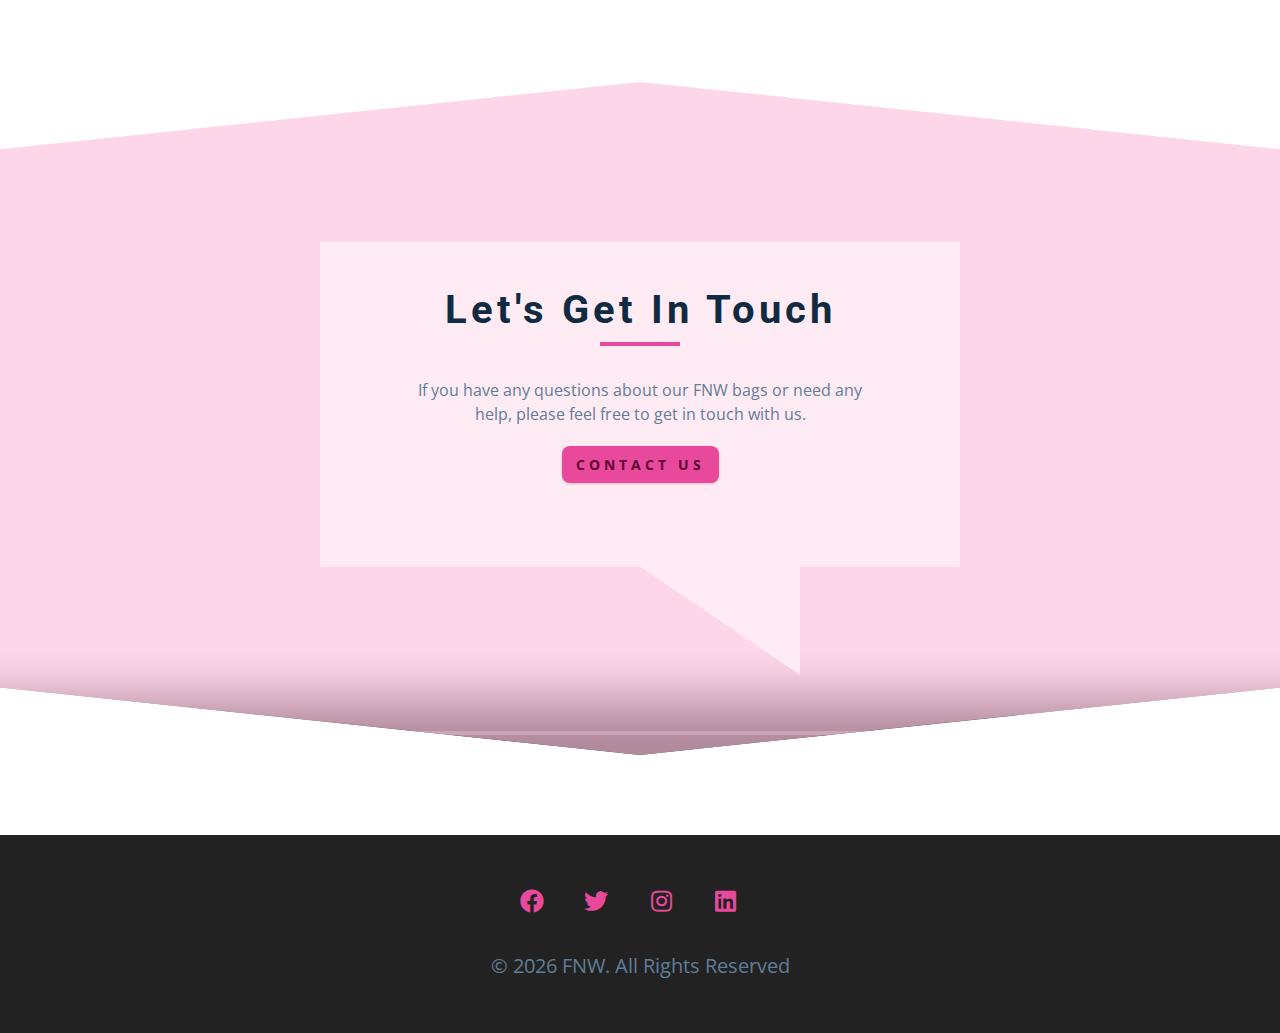
==== commit 2e575bde: "second commit" ====
--- a/index.html
+++ b/index.html
@@ -37,18 +37,22 @@
       <div class="nav-center">
         <!-- nav header -->
         <div class="nav-header">
-          <img
-            src="./logo/logo3.jpg"
-            class="nav-logo logo1"
-            id="logo1"
-            alt=""
-          />
-          <img
-            src="./logo/logo1.jpg"
-            class="nav-logo logo2"
-            id="logo2"
-            alt=""
-          />
+          <a href="index.html">
+            <img
+              src="./logo/logo3.jpg"
+              class="nav-logo logo1"
+              id="logo1"
+              alt=""
+            />
+          </a>
+          <a href="index.html">
+            <img
+              src="./logo/logo1.jpg"
+              class="nav-logo logo2"
+              id="logo2"
+              alt=""
+            />
+          </a>
           <button class="nav-btn" id="nav-btn">
             <i class="fas fa-bars"></i>
           </button>
@@ -152,7 +156,7 @@
           </ul>
         </article>
         <article class="hero-img">
-          <img src="./images/hero1.png" class="hero-pic" alt="john doe" />
+          <img src="./images/hero1.jpg" class="hero-pic" alt="john doe" />
         </article>
       </div>
     </header>
@@ -207,7 +211,7 @@
         <!-- single service -->
         <article class="service">
           <i class="fas fa-leaf service-icon"></i>
-          <h4>No weight on shoulders</h4>
+          <h4>Free shoulders</h4>
           <div class="underline"></div>
           <p>
             Straps sit completely clear of your shoulders. Weight placed on your
@@ -218,11 +222,11 @@
         <!-- single service -->
         <article class="service">
           <i class="fas fa-running service-icon"></i>
-          <h4>freedom of movement</h4>
-          <div class="underline"></div>
-          <p>
-            Free your shoulders, minimize contact with your body as you move.
-            Flex, bend and extend without constraint.
+          <h4>no need for compromises</h4>
+          <div class="underline"></div>
+          <p>
+            Concentrate on your work. Need not focus on the safety of your
+            things in the bag.
           </p>
         </article>
         <!-- end of single service -->
@@ -259,7 +263,7 @@
         <!-- single project -->
         <a href="projects.html" class="project1">
           <article class="project">
-            <img src="./images/project-1.jpeg" class="project-img" alt="" />
+            <img src="./images/project-1.jpg" class="project-img" alt="" />
             <div class="project-info">
               <h4>commuters</h4>
               <!-- <p>client name</p> -->
@@ -271,7 +275,7 @@
         <!-- single project -->
         <a href="projects.html" class="project2">
           <article class="project">
-            <img src="./images/project-2.jpeg" class="project-img" alt="" />
+            <img src="./images/project-2.jpg" class="project-img" alt="" />
             <div class="project-info">
               <h4>cyclists</h4>
               <!-- <p>client name</p> -->
@@ -283,7 +287,7 @@
         <!-- single project -->
         <a href="projects.html" class="project3">
           <article class="project">
-            <img src="./images/project-3.jpeg" class="project-img" alt="" />
+            <img src="./images/project-3.jpg" class="project-img" alt="" />
             <div class="project-info">
               <h4>trekkers</h4>
               <!-- <p>client name</p> -->
@@ -294,7 +298,7 @@
         <!-- single project -->
         <a href="projects.html" class="project4">
           <article class="project">
-            <img src="./images/project-4.jpeg" class="project-img" alt="" />
+            <img src="./images/project-4.jpg" class="project-img" alt="" />
             <div class="project-info">
               <h4>runners</h4>
               <!-- <p>client name</p> -->
--- a/css/styles.css
+++ b/css/styles.css
@@ -918,6 +918,7 @@
 .input h3 {
   font-size: 1.25rem;
   margin-bottom: 0.6rem;
+  display: inline-block;
 }
 .input input {
   border: transparent;
@@ -925,7 +926,10 @@
   background: var(--clr-grey-10);
   padding: 0.375rem 0.75rem;
   width: 100%;
-  box-shadow: var(--light-shadow);
+  /* box-shadow: var(--light-shadow); */
+}
+.required {
+  color: red;
 }
 .input textarea {
   border: transparent;
@@ -933,7 +937,7 @@
   background: var(--clr-grey-10);
   padding: 0.375rem 0.75rem;
   width: 100%;
-  box-shadow: var(--light-shadow);
+  /* box-shadow: var(--light-shadow); */
 }
 .input input::placeholder {
   color: var(--clr-grey-5);
@@ -942,6 +946,9 @@
 .input textarea::placeholder {
   color: var(--clr-grey-5);
   text-transform: capitalize;
+}
+.contact-title {
+  margin-bottom: 2rem;
 }
 /*
 =============== 
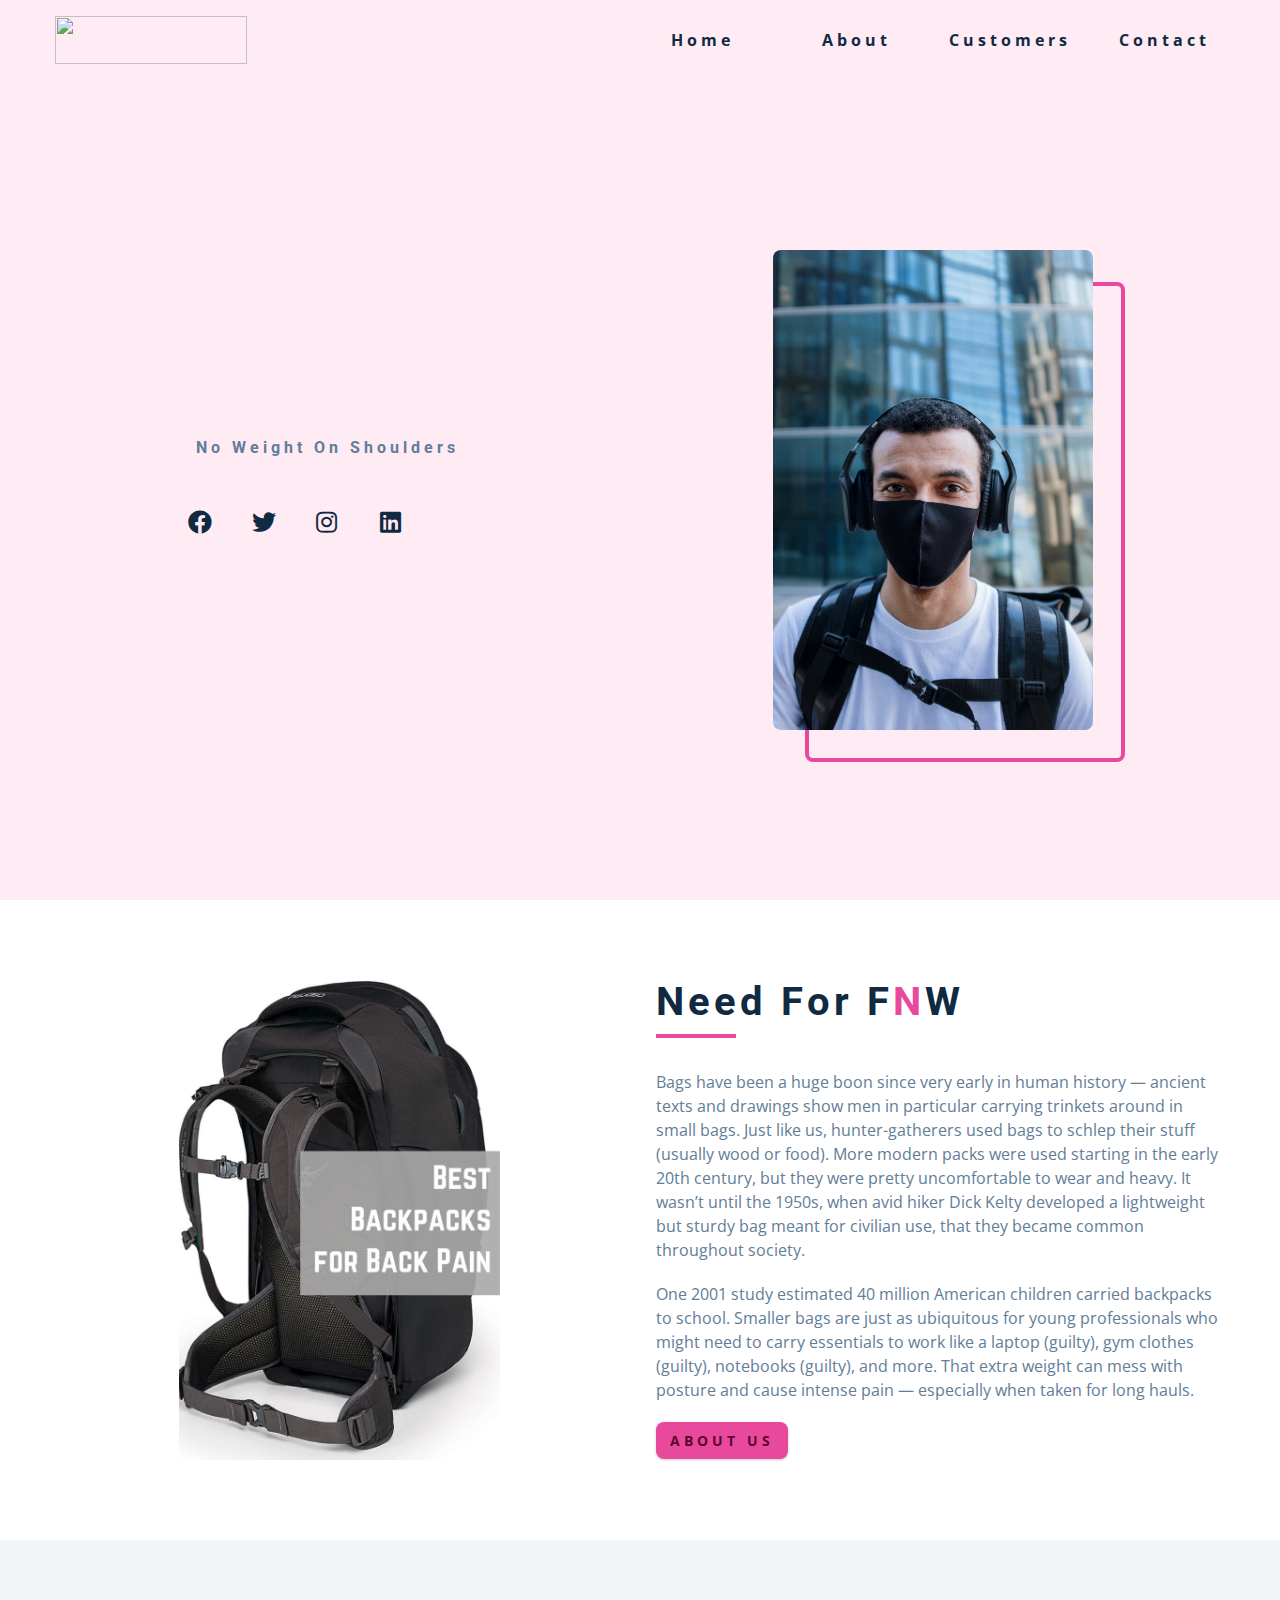
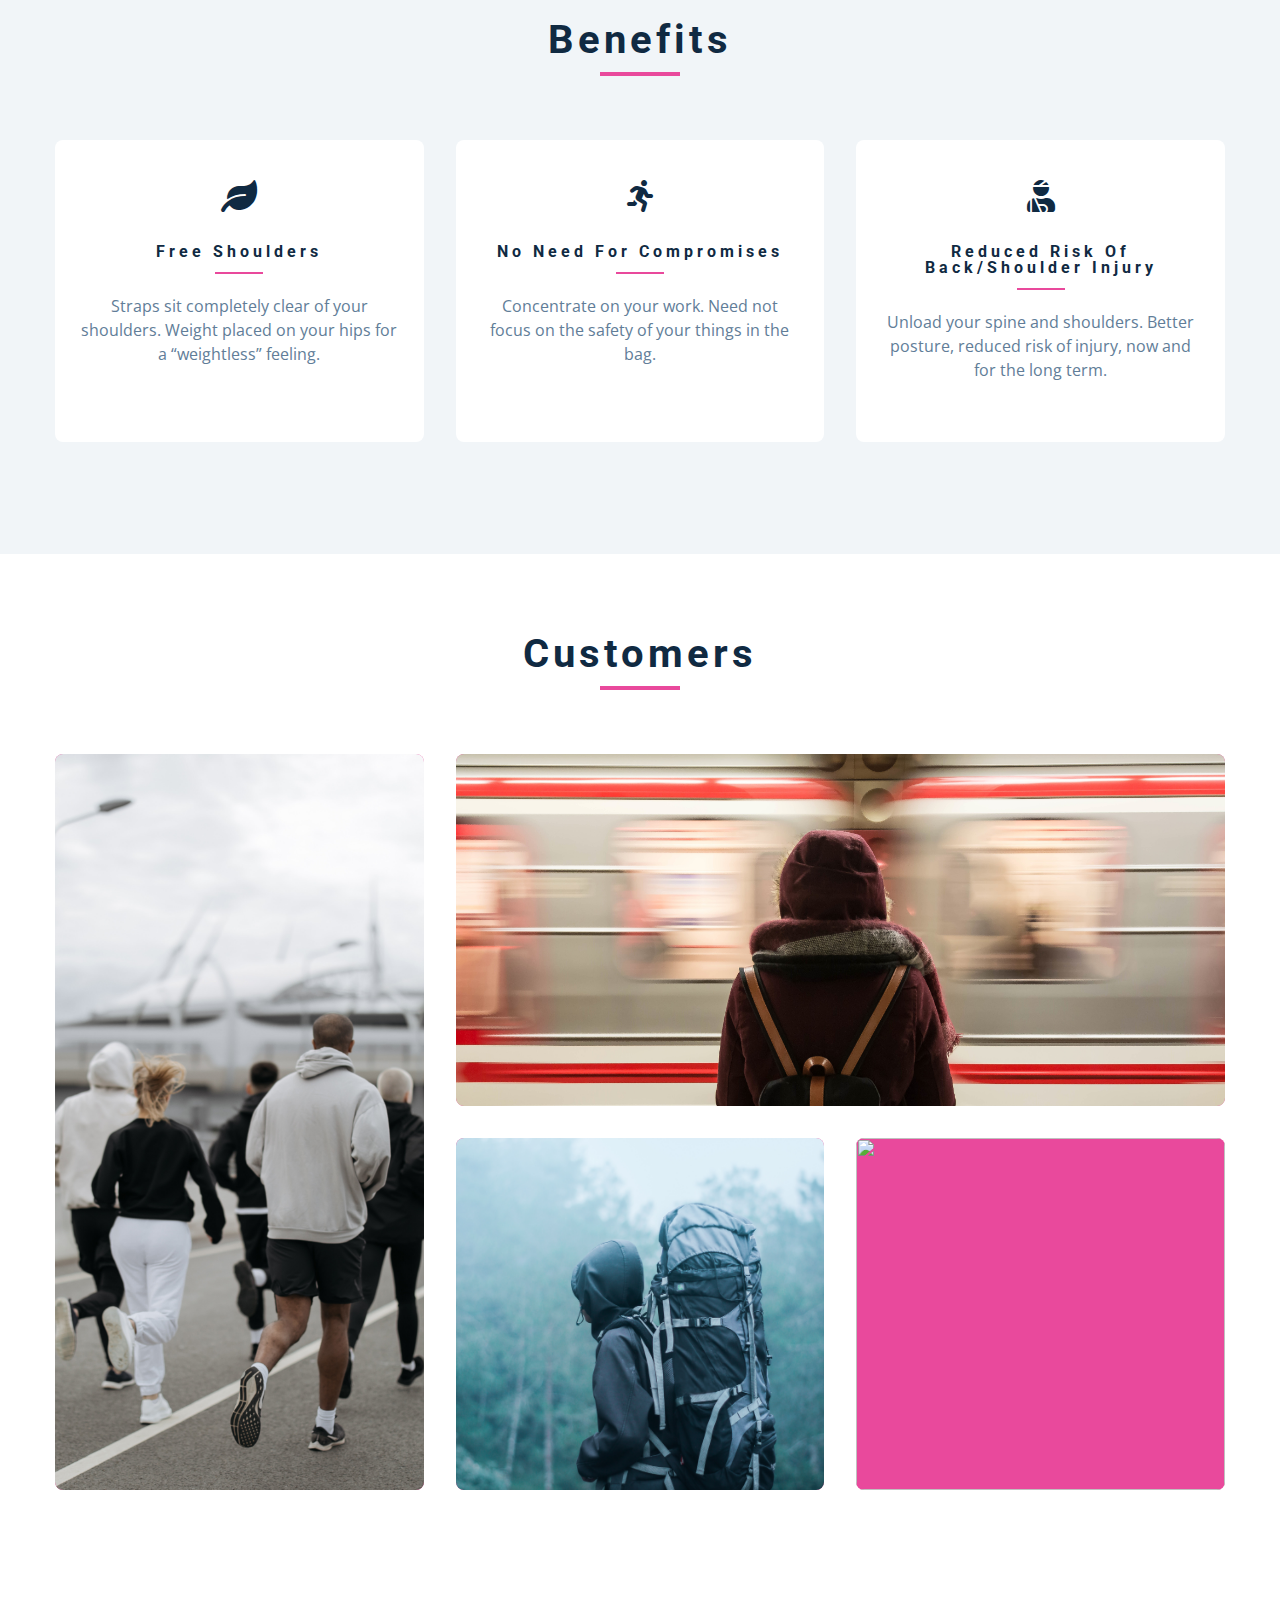
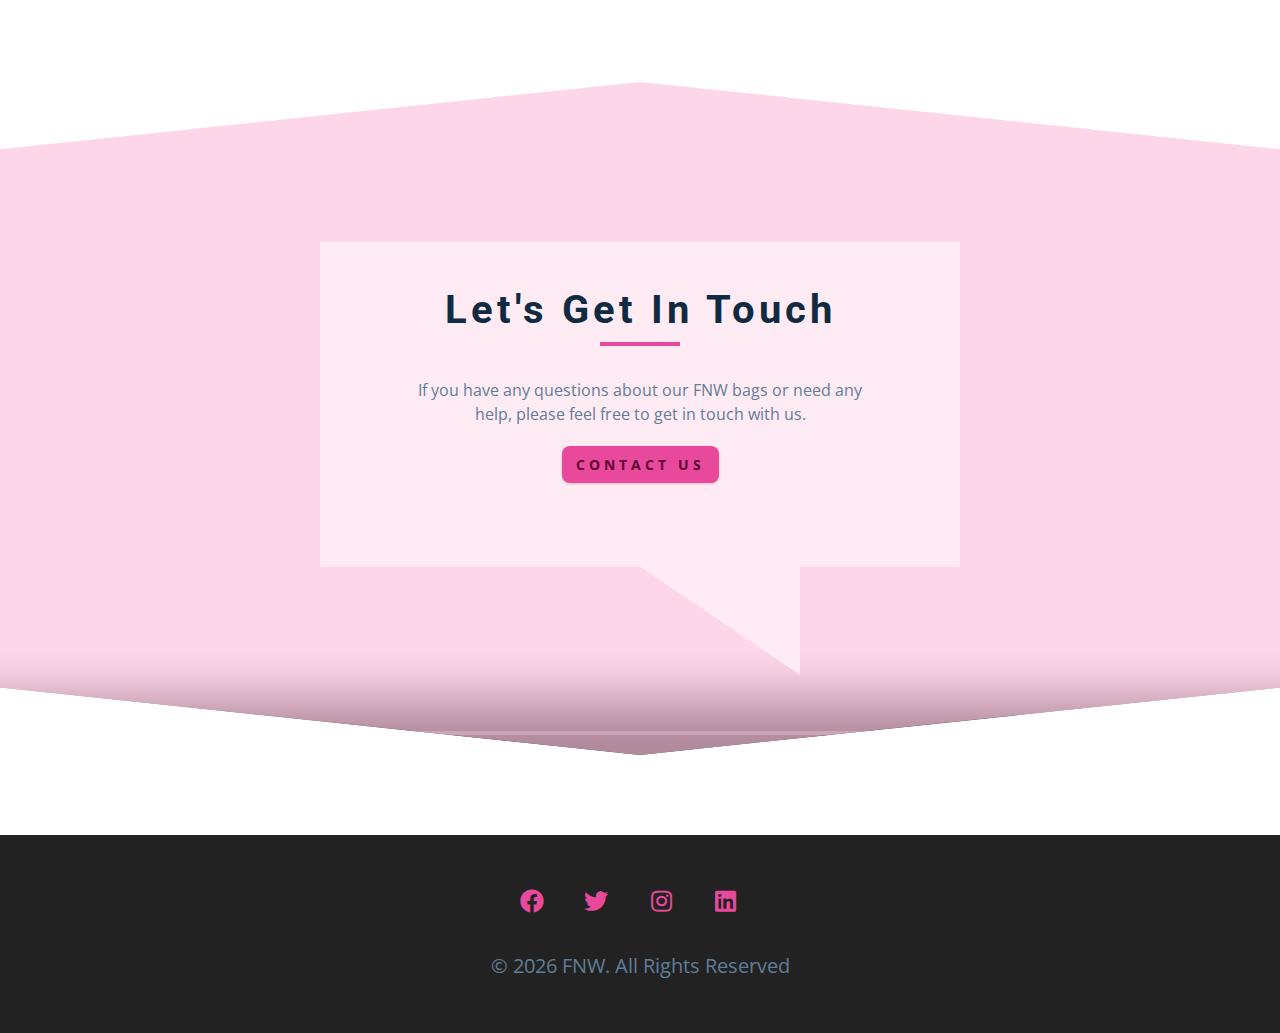
==== commit 34a4af33: "Update index.html" ====
--- a/index.html
+++ b/index.html
@@ -126,10 +126,11 @@
     <!-- header -->
     <header class="hero">
       <div class="section-center hero-center">
-        <article class="hero-info">
-          <div class="underline"></div>
-          <h1>feel <span class="no">no</span> weight</h1>
-          <h4>No weight on shoulders</h4>
+       <article class="hero-info">
+          <!-- <div class="underline"></div> -->
+          <img src="./logo/logo6.jpg" class="mainlogo" alt="" />
+          <!-- <h1>feel <span class="no">no</span> weight</h1> -->
+          <h4>&nbsp;No weight on shoulders</h4>
           <!-- <a href="contact.html" class="btn hero-btn">hire me</a> -->
           <!-- social icons -->
           <ul class="social-icons hero-icons">
@@ -154,6 +155,7 @@
               ></a>
             </li>
           </ul>
+          <!-- <img src="./logo/logo5.JPG" class="mainlogo" alt="" /> -->
         </article>
         <article class="hero-img">
           <img src="./images/hero1.jpg" class="hero-pic" alt="john doe" />
--- a/css/styles.css
+++ b/css/styles.css
@@ -219,6 +219,11 @@
   cursor: pointer;
   justify-self: end;
 }
+@media screen and (max-width: 768px) {
+  .nav-header {
+    grid-template-columns: 1fr 1fr 1fr;
+  }
+}
 @media screen and (min-width: 768px) {
   .nav {
     background: var(--clr-primary-10);
